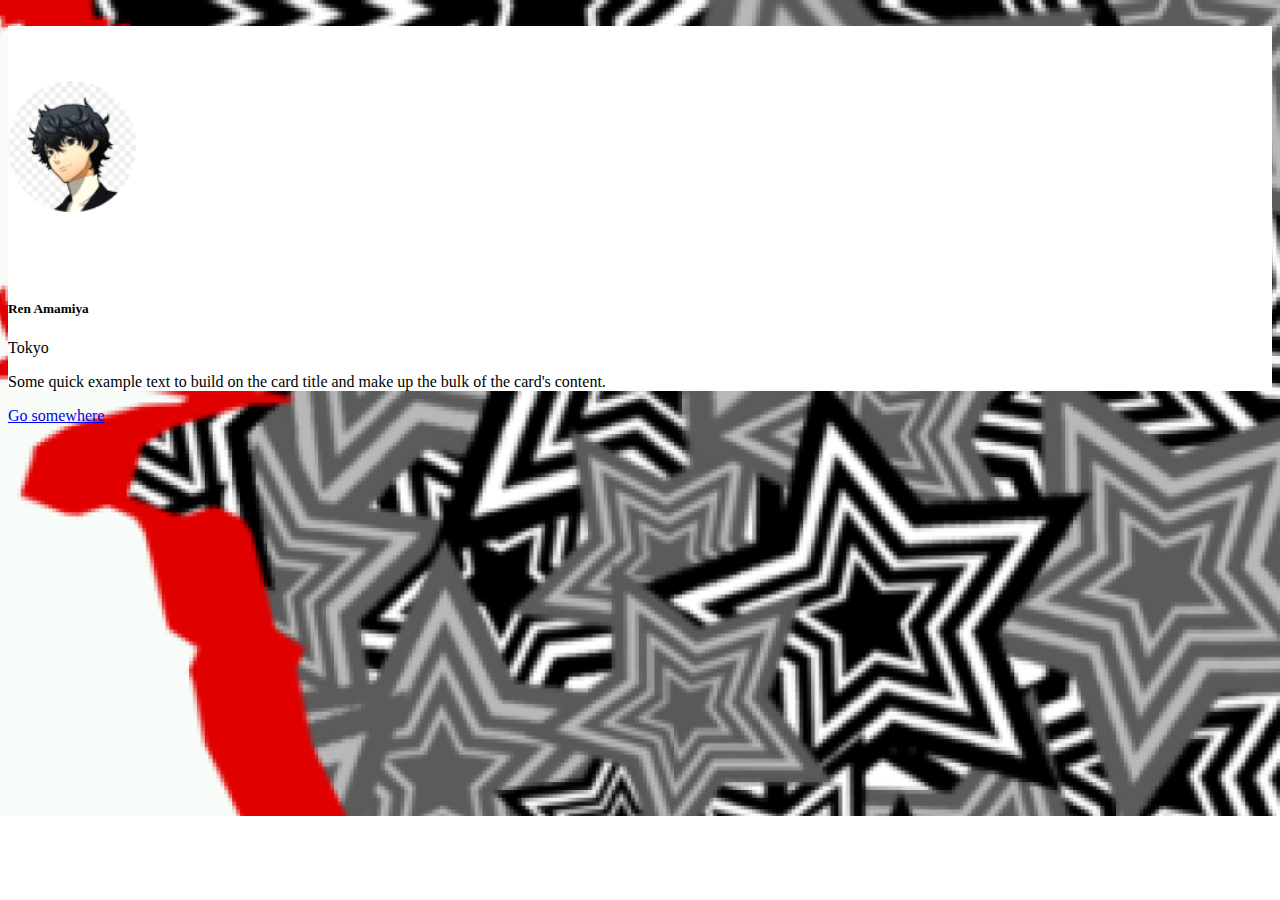
==== Profile-Card/index.html @ 1bcb0791 "menambahkan project card" ====
<!DOCTYPE html>
<html lang="en">
  <head>
    <!-- Required meta tags -->
    <meta charset="utf-8" />
    <meta name="viewport" content="width=device-width, initial-scale=1" />

    <!-- Bootstrap CSS -->
    <link href="https://cdn.jsdelivr.net/npm/bootstrap@5.1.0/dist/css/bootstrap.min.css" rel="stylesheet" integrity="sha384-KyZXEAg3QhqLMpG8r+8fhAXLRk2vvoC2f3B09zVXn8CA5QIVfZOJ3BCsw2P0p/We" crossorigin="anonymous" />

    <!-- CSS -->
    <link rel="stylesheet" href="script.css" />

    <title>Hello, world!</title>
  </head>
  <body class="vh-100 bg">
    <section class="cards rounded">
      <div class="container">
        <div class="row align-items-center justify-content-center">
          <div class="col-4">
            <div class="card bg-danger">
              <div class="card-body d-flex flex-wrap justify-content-center">
                <img src="Image/Group 1.png" class="card-img-top rounded-circle mt-5" style="width: 8rem" alt="ren-amamiya">
                <div class="card-content d-flex flex-wrap justify-content-center" style="background-color: white; padding-top: 20%; padi">
                  <h5 class="card-title">Ren Amamiya</h5> 
                  <p class="card-title">Tokyo</p>
                  <p class="card-text">Some quick example text to build on the card title and make up the bulk of the card's content.</p>
                </div>
                <a href="#" class="btn btn-primary">Go somewhere</a>
              </div>
          </div>
        </div>
      </div>
    </section>

    <!-- card -->

    <!-- Optional JavaScript; choose one of the two! -->

    <!-- Option 1: Bootstrap Bundle with Popper -->
    <script src="https://cdn.jsdelivr.net/npm/bootstrap@5.1.0/dist/js/bootstrap.bundle.min.js" integrity="sha384-U1DAWAznBHeqEIlVSCgzq+c9gqGAJn5c/t99JyeKa9xxaYpSvHU5awsuZVVFIhvj" crossorigin="anonymous"></script>

    <!-- Option 2: Separate Popper and Bootstrap JS -->
    <!--
    <script src="https://cdn.jsdelivr.net/npm/@popperjs/core@2.9.3/dist/umd/popper.min.js" integrity="sha384-eMNCOe7tC1doHpGoWe/6oMVemdAVTMs2xqW4mwXrXsW0L84Iytr2wi5v2QjrP/xp" crossorigin="anonymous"></script>
    <script src="https://cdn.jsdelivr.net/npm/bootstrap@5.1.0/dist/js/bootstrap.min.js" integrity="sha384-cn7l7gDp0eyniUwwAZgrzD06kc/tftFf19TOAs2zVinnD/C7E91j9yyk5//jjpt/" crossorigin="anonymous"></script>
    -->
  </body>
</html>
---- Profile-Card/script.css ----
* {
  box-sizing: border-box;
}
.bg {
  /* The image used */
  background-image: url("Image/I\ guess\ bein'\ free\ is\ like_\ 1.png");

  /* Center and scale the image nicely */
  background-position: center;
  background-repeat: no-repeat;
  background-size: cover;
}

.row {
  height: 50rem;
  width: 100%;
}

img {
  margin-bottom: -15% !important;
  z-index: 1;
}
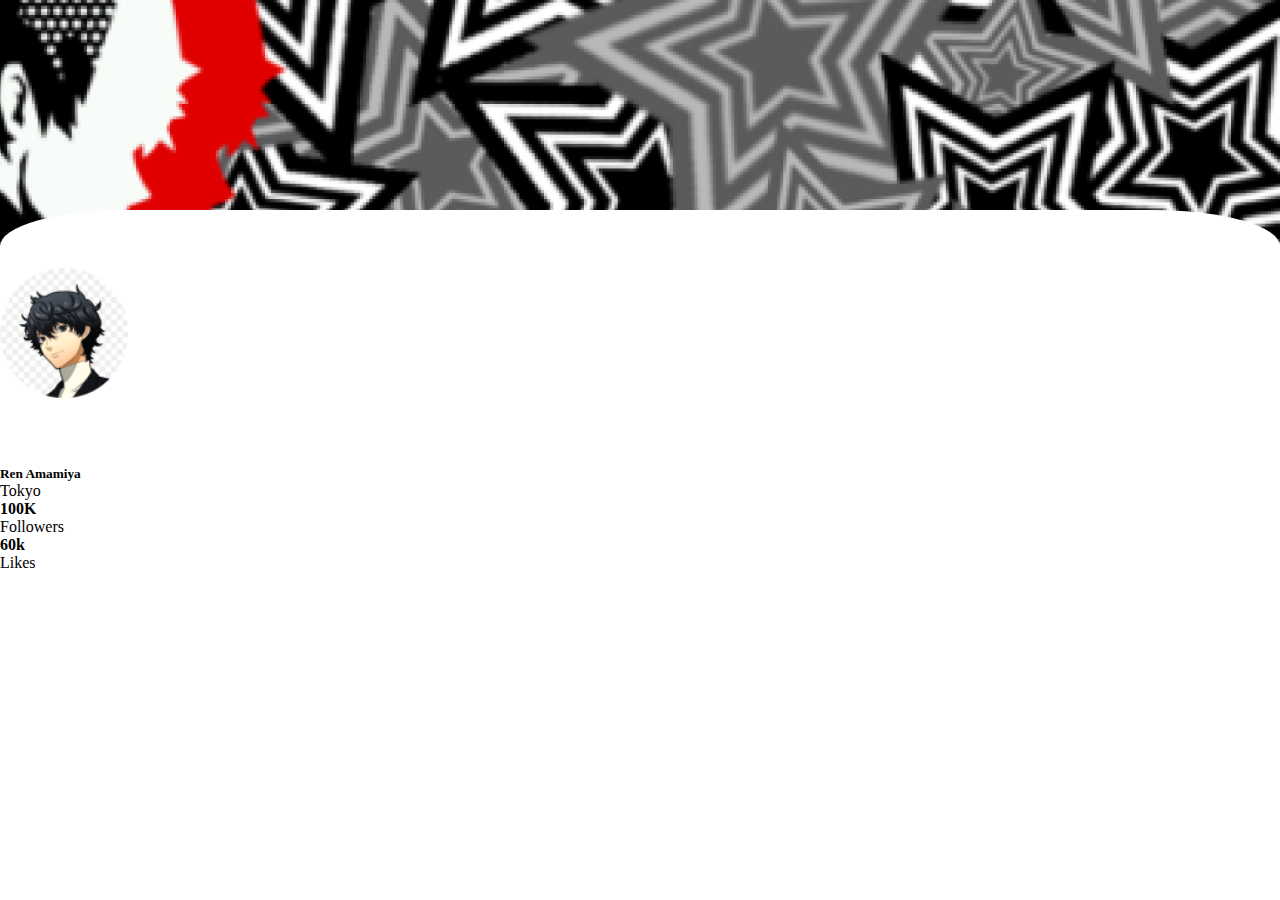
==== commit 170ad8d1: "membuat project card" ====
--- a/Profile-Card/index.html
+++ b/Profile-Card/index.html
@@ -14,19 +14,29 @@
     <title>Hello, world!</title>
   </head>
   <body class="vh-100 bg">
-    <section class="cards rounded">
+    <section class="cards">
       <div class="container">
         <div class="row align-items-center justify-content-center">
           <div class="col-4">
-            <div class="card bg-danger">
-              <div class="card-body d-flex flex-wrap justify-content-center">
-                <img src="Image/Group 1.png" class="card-img-top rounded-circle mt-5" style="width: 8rem" alt="ren-amamiya">
-                <div class="card-content d-flex flex-wrap justify-content-center" style="background-color: white; padding-top: 20%; padi">
-                  <h5 class="card-title">Ren Amamiya</h5> 
-                  <p class="card-title">Tokyo</p>
-                  <p class="card-text">Some quick example text to build on the card title and make up the bulk of the card's content.</p>
+            <div class="card bg-danger" style="border-radius: 10%;">
+              <div class="card-body d-flex flex-wrap justify-content-center rounded-3" style="padding: 0; padding-top: 15%; border-radius: 16%;">
+                <img src="Image/Group 1.png" class="card-img-top rounded-circle mt-5 img-fluids" style="width: 8rem" alt="ren-amamiya">
+                <div class="card-content d-flex flex-wrap justify-content-center" style="background-color: white; padding-top: 20%; width: 100%; border-radius: 10%;">
+                  <div class="p-1">
+                    <h5 class="card-title">Ren Amamiya</h5> 
+                    <p class="card-text ms-5">Tokyo</p>
+                  </div>
+                  <div class="card-content d-flex p-1 flex-wrap justify-content-evenly border border-top border-dark" style="background-color: white; width: 100%;  border-radius: 10%;">
+                    <div class="p-2 text-center">
+                      <h4>100K</h4>
+                      <p>Followers</p>
+                    </div>
+                    <div class="p-2 text-center">
+                      <h4>60k</h4>
+                      <p>Likes</p>
+                    </div>
+                  </div>
                 </div>
-                <a href="#" class="btn btn-primary">Go somewhere</a>
               </div>
           </div>
         </div>
--- a/Profile-Card/script.css
+++ b/Profile-Card/script.css
@@ -1,5 +1,7 @@
 * {
   box-sizing: border-box;
+  padding: 0;
+  margin: 0;
 }
 .bg {
   /* The image used */
@@ -12,7 +14,7 @@
 }
 
 .row {
-  height: 50rem;
+  height: 30rem;
   width: 100%;
 }
 
@@ -20,3 +22,15 @@
   margin-bottom: -15% !important;
   z-index: 1;
 }
+
+@media screen and (max-width: 985px ) {
+  .col-4{
+    width: 50%;
+  }
+}
+
+@media screen and (max-width: 782px ) {
+  .col-4{
+    width: 75%;
+  }
+}